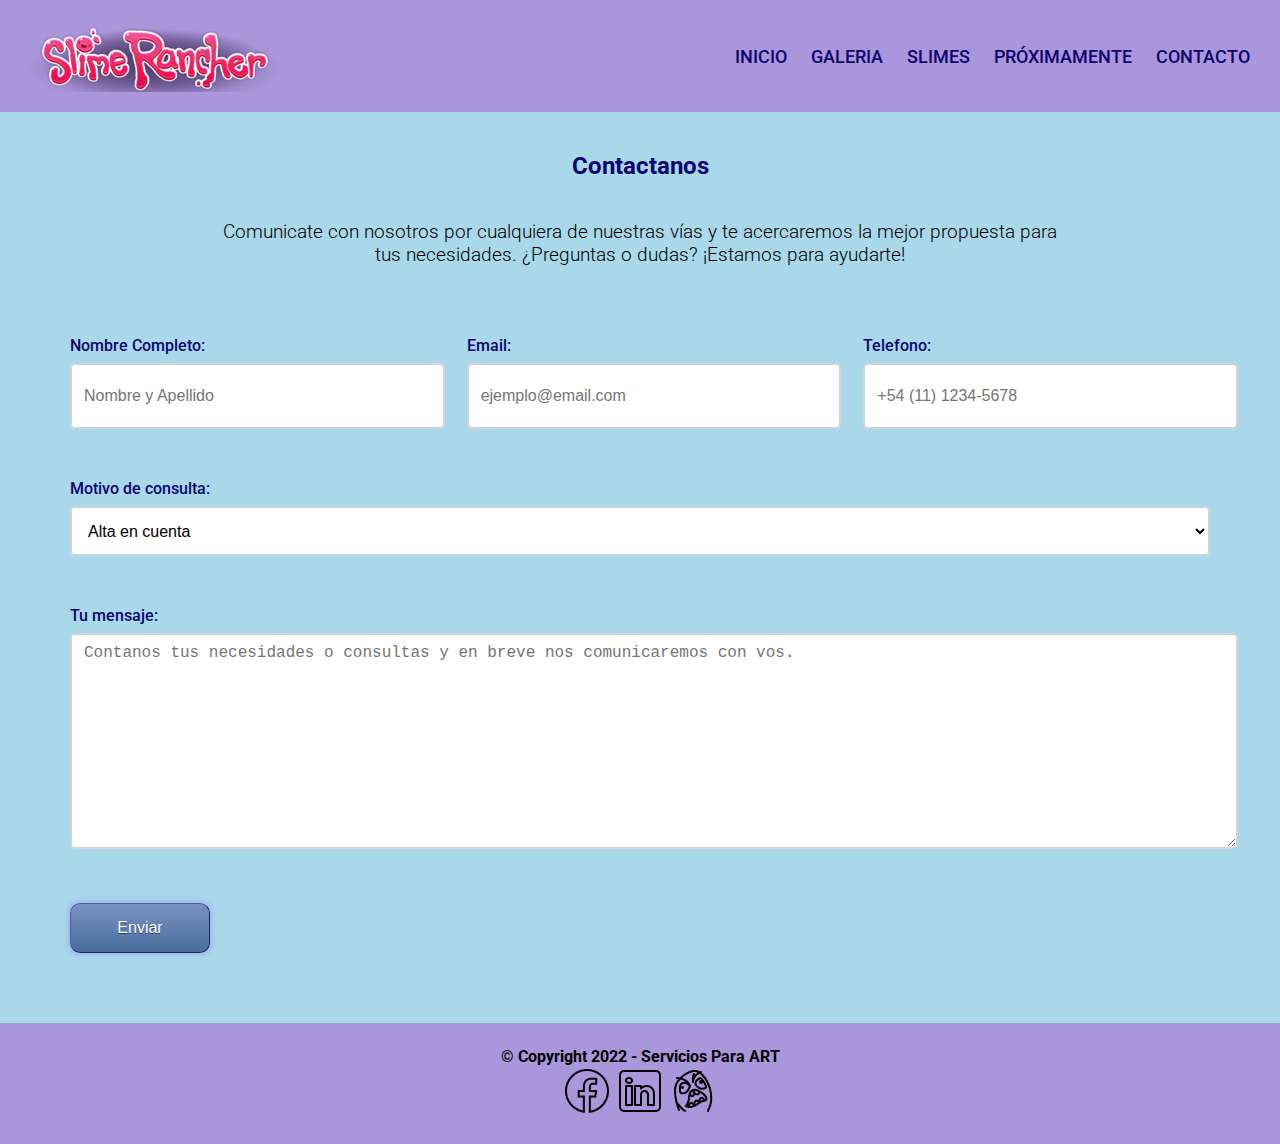
==== sections/contacto.html @ 7c5620d7 "nuevo proyecto" ====
<!DOCTYPE html>
<html lang="en">
<head>
  <meta charset="UTF-8" />
  <meta http-equiv="X-UA-Compatible" content="IE=edge" />
  <meta name="viewport" content="width=device-width, initial-scale=1.0" />

  <link href="https://cdn.jsdelivr.net/npm/bootstrap@5.2.0/dist/css/bootstrap.min.css" rel="stylesheet" integrity="sha384-gH2yIJqKdNHPEq0n4Mqa/HGKIhSkIHeL5AyhkYV8i59U5AR6csBvApHHNl/vI1Bx" crossorigin="anonymous">
  <link rel="stylesheet" href="../style/style.css">

  <title>Slime Rancher | Fan Page</title>

  <link rel="apple-touch-icon" sizes="180x180" href="../images/apple-touch-icon.png">
  <link rel="icon" type="image/png" sizes="32x32" href="../images/favicon-32x32.png">
  <link rel="icon" type="image/png" sizes="16x16" href="../images/favicon-16x16.png">
  <link rel="manifest" href="../images/site.webmanifest">
  <link rel="mask-icon" href="../images/safari-pinned-tab.svg" color="#5bbad5">
  <meta name="msapplication-TileColor" content="#da532c">
  <meta name="theme-color" content="#ffffff">

  <meta name="author" content="Bruno">
  <meta name="copyrigth" content="">
  <meta name="description" content="">
</head>
<body>
    <header>
        <!--Navegacion-->
        <img src="../images/logo270x72.png" alt="Logo de Slime Rancher" id="logo"/>
        <nav>
          <ul>
            <li><a href="../index.html">Inicio  </a></li>
            <li><a href="./galeria.html">Galeria</a></li>
            <li><a href="./slimes.html">Slimes</a></li>
            <li><a href="./proximamente.html">Próximamente</a></li>
            <li><a href="./contacto.html">Contacto</a></li>
          </ul>
        </nav>
    
      </header>
    

    <!-- formulario de contacto -->
	<section>
		<article class="contacto">
      <h2>Contactanos</h2>
      <p class="form-p">
        Comunicate con nosotros por cualquiera de nuestras vías y te acercaremos la mejor propuesta para tus necesidades. ¿Preguntas o dudas? ¡Estamos para ayudarte!
      </p>
			<form action="#" class="formpadre">
        <div  id="nombreApellido">
          <label for="nombreApellido" >Nombre Completo:</label>
          <input type="nombreApellido" placeholder="Nombre y Apellido" name="nombreApellido" class="form-control">
        </div>

        <div id="email">
          <label for="email" >Email:</label>
				  <input type="email" placeholder="ejemplo@email.com" name="email"class="form-control">
        </div>

				<div id="telefono">
          <label for="telefono">Telefono:</label>
					<input type="telefono" placeholder="+54 (11) 1234-5678" name="telefono"class="form-control">
        </div >

        <div id="motivo">
          <label>Motivo de consulta:</label>
          <select name="motivo" class="form-control"> 
              <option value="1">Alta en cuenta</option>
              <option value="2">RRHH</option>
              <option value="3">Cotización</option>
              <option value="4">Otros</option>
          </select>
        </div>

        <div id="mensaje">
          <label for="mensaje"> Tu mensaje:</label>
				  <textarea placeholder="Contanos tus necesidades o consultas y en breve nos comunicaremos con vos." class="form-control" required style="height: 200px;"></textarea>
        </div>
              
        <button class="boton">Enviar</button>
				      

			</form>

		</article>
	</section>





  <!-- pie de pagina -->
  <footer id="footer">
    <h3>© Copyright 2022 - Servicios Para ART</h3>
    <div class="d-flex flex-row justify-content-center align-items-end">
    <img src="../images/icons8-facebook-50.png" alt="Icono de facebook">
    <img src="../images/icons8-linkedin-50.png" alt="Icono de linkedin">
    <img src="../images/icons8-angry-face-meme-50.png" alt="Icono de meme cara enojada">
    </div>
  </footer>

  <!--Bootstrap-->
  <script src="https://cdn.jsdelivr.net/npm/bootstrap@5.2.0/dist/js/bootstrap.bundle.min.js" integrity="sha384-A3rJD856KowSb7dwlZdYEkO39Gagi7vIsF0jrRAoQmDKKtQBHUuLZ9AsSv4jD4Xa" crossorigin="anonymous"></script>
  </body>
</html>
---- style/style.css ----
@import url("https://fonts.googleapis.com/css2?family=Roboto:wght@100;300;500&display=swap");
header {
  background-color: #AA96DA;
  position: -webkit-sticky;
  position: sticky;
  top: 0;
  left: 0;
  display: flex;
  justify-content: space-between;
  align-items: center;
  padding: 20px;
  z-index: 100;
}

nav ul {
  margin: 0;
}
nav ul li {
  padding: 10px 10px;
  display: inline-block;
}

footer {
  padding: 25px;
  left: 0;
  bottom: 0;
  background-color: #AA96DA;
  text-align: center;
  font-size: smaller;
}

.texto {
  border: 2px solid #4b9978;
  background-color: #61c79c;
  max-width: 794px;
  padding: 30px;
  margin: 15px;
  margin-bottom: 50px;
  color: white;
}

video .trailer-inicio {
  grid-area: trailer-inicio;
  padding: 15px;
  border-style: none;
  border: 1px;
  border-radius: 20px;
}

.trailer-inicio:hover {
  transform: scale(1.2);
  transition: transform 0.2s;
}

.texto-inicio {
  grid-area: texto-inicio;
  display: flex;
  flex-direction: column;
  align-items: center;
  padding: 15px;
}

.venta {
  grid-area: venta;
  padding: 15px;
  display: flex;
  flex-direction: column;
  align-items: center;
}
.venta .venta-links {
  display: flex;
  gap: 20px;
  align-items: center;
  flex-wrap: wrap;
  justify-content: center;
}

.requerimientos {
  grid-area: requerimientos;
  padding: 15px;
  display: flex;
  flex-direction: column;
  align-items: center;
}
.requerimientos .requerimientos-lista {
  display: flex;
  justify-content: space-around;
  flex-wrap: wrap;
}
.requerimientos .requerimientos-lista .reque-windows, .requerimientos .requerimientos-lista .reque-mac, .requerimientos .requerimientos-lista .reque-linus {
  flex-grow: 1;
  flex-shrink: 1;
  flex-basis: 0;
  text-align: center;
}
.requerimientos .requerimientos-lista .reque-windows .titulo-reque, .requerimientos .requerimientos-lista .reque-mac .titulo-reque, .requerimientos .requerimientos-lista .reque-linus .titulo-reque {
  font-size: xx-large;
}
.requerimientos .requerimientos-lista .reque-windows .texto-reque, .requerimientos .requerimientos-lista .reque-mac .texto-reque, .requerimientos .requerimientos-lista .reque-linus .texto-reque {
  font-size: large;
}
.requerimientos .requerimientos-lista b {
  font-weight: bold;
}

.padre-inicio {
  display: grid;
  margin-top: 20px;
  width: 100%;
  grid-template-columns: repeat(2, 1fr);
  grid-template-rows: repeat(3, 1fr);
  gap: 10px;
  justify-items: center;
  align-items: center;
  grid-template-areas: "trailer-inicio texto-inicio" "venta venta" "requerimientos requerimientos";
}

.screenshot {
  display: flex;
  flex-direction: column;
  flex-wrap: nowrap;
  align-items: center;
}
.screenshot .screenshot-grid {
  width: 80%;
  margin: 20px auto 20px;
  display: grid;
  grid-template-columns: repeat(auto-fit, minmax(250px, 1fr));
  grid-gap: 10px;
}
.screenshot .screenshot-grid img {
  width: 100%;
  cursor: pointer;
  transition: 0.4s;
}

.wallpaper {
  display: flex;
  flex-direction: column;
  flex-wrap: nowrap;
  align-items: center;
}
.wallpaper .wallpaper-grid {
  width: 80%;
  margin: 20px auto 20px;
  display: grid;
  grid-template-columns: repeat(auto-fit, minmax(250px, 1fr));
  grid-gap: 10px;
}
.wallpaper .wallpaper-grid img {
  width: 100%;
  cursor: pointer;
  transition: 0.4s;
}

.screenshot-grid img:hover {
  transform: scale(0.8) rotate(-15deg);
  border-radius: 20px;
  box-shadow: 0 32px 75px rgba(68, 77, 136, 0.2);
}

.wallpaper-grid img:hover {
  transform: scale(0.8) rotate(-15deg);
  border-radius: 20px;
  box-shadow: 0 32px 75px rgba(68, 77, 136, 0.2);
}

.full-img {
  width: 100%;
  height: 100vh;
  background: rgba(0, 0, 0, 0.9);
  position: fixed;
  top: 0;
  left: 0;
  display: none;
  align-items: center;
  justify-content: center;
  z-index: 100;
}
.full-img img {
  width: 90%;
  max-width: 1200px;
}
.full-img span {
  position: absolute;
  top: 5%;
  right: 5%;
  font-size: 30px;
  color: white;
  cursor: pointer;
}

.slimes-text {
  display: flex;
  flex-direction: column;
  flex-wrap: nowrap;
  align-items: center;
  margin: 50px;
}
.slimes-text h1 {
  color: black;
  text-align: center;
}
.slimes-text p {
  text-align: center;
}

.titulo-slimes {
  text-align: center;
}

.linea {
  border-top: 2px solid #AA96DA;
  height: 2px;
  padding: 0;
  margin: 20px auto 0 auto;
  width: 80%;
}

.defi-slimes {
  text-align: center;
}

.slimes {
  display: flex;
  gap: 20px;
  flex-wrap: wrap;
  justify-content: center;
}
.slimes .maincontainer {
  width: 350px;
  height: 350px;
  margin: 10px;
}
.slimes .maincontainer .back {
  display: flex;
  flex-direction: column;
  align-items: center;
  justify-content: space-around;
}
.slimes .maincontainer .front {
  display: flex;
  flex-direction: column;
  align-items: center;
}
.slimes .maincontainer .front .h2 {
  text-align: center;
  padding: 10px;
  color: #000;
}
.slimes .maincontainer .front img {
  width: 250px;
  height: 250px;
}
.slimes .maincontainer img {
  border-radius: 10px;
}

.maincontainer > .front {
  position: absolute;
  transform: perspective(600px) rotateY(0deg);
  width: 350px;
  height: 350px;
  -webkit-backface-visibility: hidden;
          backface-visibility: hidden;
  transition: transform 0.5s linear 0s;
}

.maincontainer > .back {
  position: absolute;
  transform: perspective(600px) rotateY(180deg);
  background: #262626;
  color: #fff;
  width: 350px;
  height: 350px;
  border-radius: 10px;
  padding: 5px;
  -webkit-backface-visibility: hidden;
          backface-visibility: hidden;
  transition: transform 0.5s linear 0s;
}

.maincontainer:hover > .front {
  transform: perspective(600px) rotateY(-180deg);
}

.maincontainer:hover > .back {
  transform: perspective(600px) rotateY(0deg);
}

.proximamente {
  display: flex;
  flex-direction: column;
  align-items: center;
  margin-bottom: 15px;
}
.proximamente .trailerSR2 {
  display: flex;
  flex-direction: column;
  align-items: center;
}

/* contacto.html */
.contacto {
  padding: 20px;
  gap: 20px;
  display: flex;
  flex-direction: column;
  align-items: center;
}
.contacto h2 {
  padding: 20px 20px;
  color: #0c056d;
}

#nombreApellido {
  grid-area: nombreApellido;
}

#email {
  grid-area: email;
}

#telefono {
  grid-area: telefono;
}

#motivo {
  grid-area: motivo;
}

#mensaje {
  grid-area: mensaje;
}

#boton {
  grid-area: 4/3/5/4;
}

.form-p {
  padding: 0 200px 0 200px;
  text-align: center;
}

label {
  color: #0c056d;
  font-family: "Roboto", sans-serif;
  font-weight: 500;
  margin-bottom: 0.5rem;
  display: inline-block;
}

.form-control {
  width: 100%;
  height: 50px;
  padding: 0.375rem 0.75rem;
  font-size: 1rem;
  font-weight: 500;
  line-height: 1.5;
  background-color: #fff;
  background-clip: padding-box;
  border: 2px solid #ced4da;
  border-radius: 0.25rem;
}

.formpadre {
  display: grid;
  margin: 50px;
  gap: 50px;
  grid-template-areas: " nombreApellido email   telefono " " motivo         motivo  motivo" " mensaje        mensaje mensaje" " boton          boton   boton";
  grid-template-rows: auto;
  grid-template-columns: 1fr 1fr 1fr;
}

.boton {
  background-color: #0c056d;
  width: 140px;
  height: 50px;
  border-width: 1px;
  font-size: 16px;
  color: #fff;
  border-color: #4e6096;
  border-radius: 10px;
  box-shadow: 0px 0px 5px 2px #9fb4f2;
  text-shadow: 0px 1px 0px #283966;
  background: linear-gradient(rgb(120, 146, 194), #476e9e);
}

.boton:hover {
  background: linear-gradient(#476e9e, rgb(120, 146, 194));
}

/*Celulares*/
@media (max-width: 640px) {
  #boton {
    grid-area: boton;
  }
  .padre-inicio {
    display: grid;
    grid-template-columns: auto;
    grid-template-rows: auto auto auto auto;
    gap: 1px;
    margin: 10px;
    justify-items: center;
    align-items: center;
    grid-template-areas: "texto-inicio" "trailer-inicio" "venta" "requerimientos";
  }
  header {
    flex-direction: column;
  }
  ul {
    display: flex;
    flex-direction: row;
    flex-wrap: wrap;
  }
  .form-p {
    padding: 0 10px 0;
  }
  .formpadre {
    display: grid;
    width: 100%;
    margin: 10px;
    gap: 20px;
    grid-template-areas: "nombreApellido" "email" "telefono" "motivo" "mensaje" "boton";
    grid-template-rows: 1fr;
    grid-template-columns: 1fr;
  }
  .requerimientos {
    display: flex;
    flex-direction: column;
    text-align: center;
  }
  .requerimientos .requerimientos-lista {
    display: flex;
    flex-direction: column;
  }
  .linea {
    width: 90%;
  }
}
/*Tablets*/
@media (min-width: 640px) and (max-width: 1024px) {
  header {
    flex-direction: column;
  }
  .form-p {
    padding: 0 0 0 0;
  }
  .padre-inicio {
    display: grid;
    grid-template-columns: auto;
    grid-template-rows: auto auto auto auto;
    gap: 1px;
    margin: 10px;
    justify-items: center;
    align-items: center;
    grid-template-areas: "texto-inicio" "trailer-inicio" "venta" "requerimientos";
  }
  .requerimientos-lista {
    display: flex;
    flex-direction: column;
  }
  .linea {
    width: 85%;
  }
}
/*paleta de colores https://colorhunt.co/palette/fcffa6c1ffd7b5deffcab8ff
*/
* {
  padding: 0;
  margin: 0;
}

body {
  background-color: #A8D8EA;
  font-family: "Roboto", sans-serif;
  font-weight: 300;
}

a {
  text-decoration: none;
  text-transform: uppercase;
  font-family: "Roboto", sans-serif;
  font-weight: 500;
  font-size: large;
  color: #0c056d;
}

h1 {
  padding: 20px 20px;
  color: #0c056d;
}

p {
  font-size: larger;
}/*# sourceMappingURL=style.css.map */
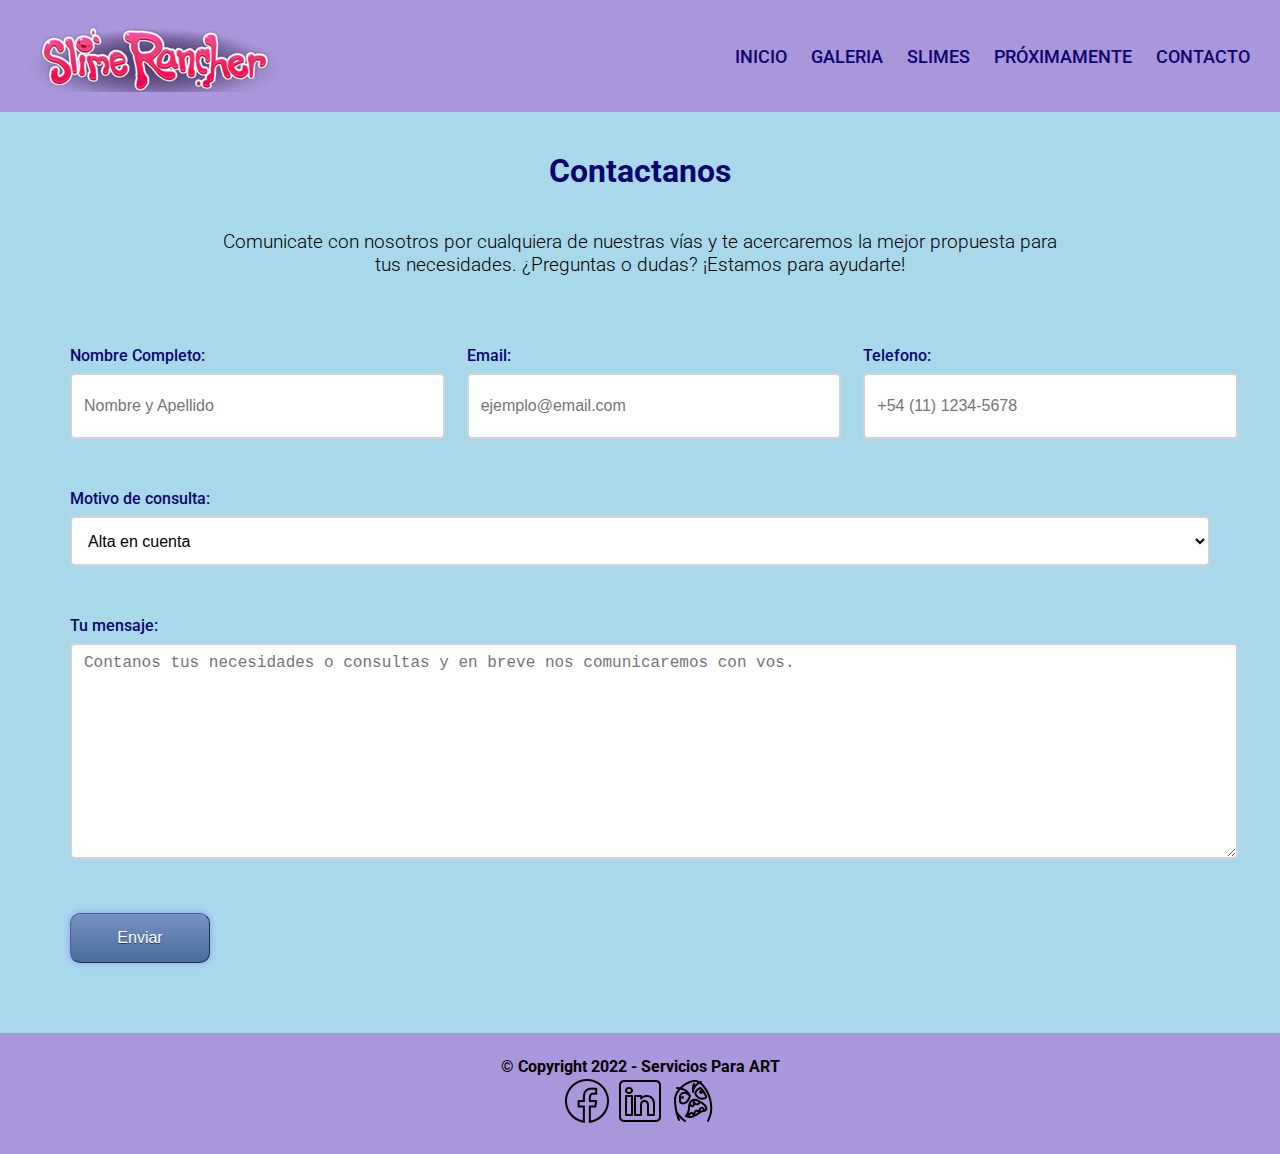
==== commit d4652a91: "agreglos de padding" ====
--- a/sections/contacto.html
+++ b/sections/contacto.html
@@ -20,8 +20,10 @@
 
   <meta name="author" content="Bruno">
   <meta name="copyrigth" content="">
-  <meta name="description" content="">
+  <meta name="description" content="Este sitio es una Fan Page del videojuego -Slime Rancher-">
+  <meta name="keywords" content="Videojuegos, Slime Rancher, Slimes">
 </head>
+
 <body>
     <header>
         <!--Navegacion-->
@@ -42,7 +44,7 @@
     <!-- formulario de contacto -->
 	<section>
 		<article class="contacto">
-      <h2>Contactanos</h2>
+      <h1>Contactanos</h1>
       <p class="form-p">
         Comunicate con nosotros por cualquiera de nuestras vías y te acercaremos la mejor propuesta para tus necesidades. ¿Preguntas o dudas? ¡Estamos para ayudarte!
       </p>
--- a/style/style.css
+++ b/style/style.css
@@ -18,6 +18,14 @@
 nav ul li {
   padding: 10px 10px;
   display: inline-block;
+}
+nav ul li a {
+  text-decoration: none;
+  text-transform: uppercase;
+  font-family: "Roboto", sans-serif;
+  font-weight: 500;
+  font-size: large;
+  color: #0c056d;
 }
 
 footer {
@@ -115,20 +123,23 @@
   grid-template-areas: "trailer-inicio texto-inicio" "venta venta" "requerimientos requerimientos";
 }
 
-.screenshot {
+.galeria {
+  margin-top: 20px;
+}
+.galeria .screenshot {
   display: flex;
   flex-direction: column;
   flex-wrap: nowrap;
   align-items: center;
 }
-.screenshot .screenshot-grid {
+.galeria .screenshot .screenshot-grid {
   width: 80%;
   margin: 20px auto 20px;
   display: grid;
   grid-template-columns: repeat(auto-fit, minmax(250px, 1fr));
   grid-gap: 10px;
 }
-.screenshot .screenshot-grid img {
+.galeria .screenshot .screenshot-grid img {
   width: 100%;
   cursor: pointer;
   transition: 0.4s;
@@ -195,11 +206,12 @@
   flex-direction: column;
   flex-wrap: nowrap;
   align-items: center;
-  margin: 50px;
+  margin: 20px;
 }
 .slimes-text h1 {
-  color: black;
-  text-align: center;
+  color: #0c056d;
+  text-align: center;
+  padding: 20px;
 }
 .slimes-text p {
   text-align: center;
@@ -246,7 +258,7 @@
 .slimes .maincontainer .front .h2 {
   text-align: center;
   padding: 10px;
-  color: #000;
+  color: #0c056d;
 }
 .slimes .maincontainer .front img {
   width: 250px;
@@ -292,7 +304,7 @@
   display: flex;
   flex-direction: column;
   align-items: center;
-  margin-bottom: 15px;
+  margin: 20px;
 }
 .proximamente .trailerSR2 {
   display: flex;
@@ -308,8 +320,8 @@
   flex-direction: column;
   align-items: center;
 }
-.contacto h2 {
-  padding: 20px 20px;
+.contacto h1 {
+  padding: 20px;
   color: #0c056d;
 }
 
@@ -477,15 +489,6 @@
   font-weight: 300;
 }
 
-a {
-  text-decoration: none;
-  text-transform: uppercase;
-  font-family: "Roboto", sans-serif;
-  font-weight: 500;
-  font-size: large;
-  color: #0c056d;
-}
-
 h1 {
   padding: 20px 20px;
   color: #0c056d;
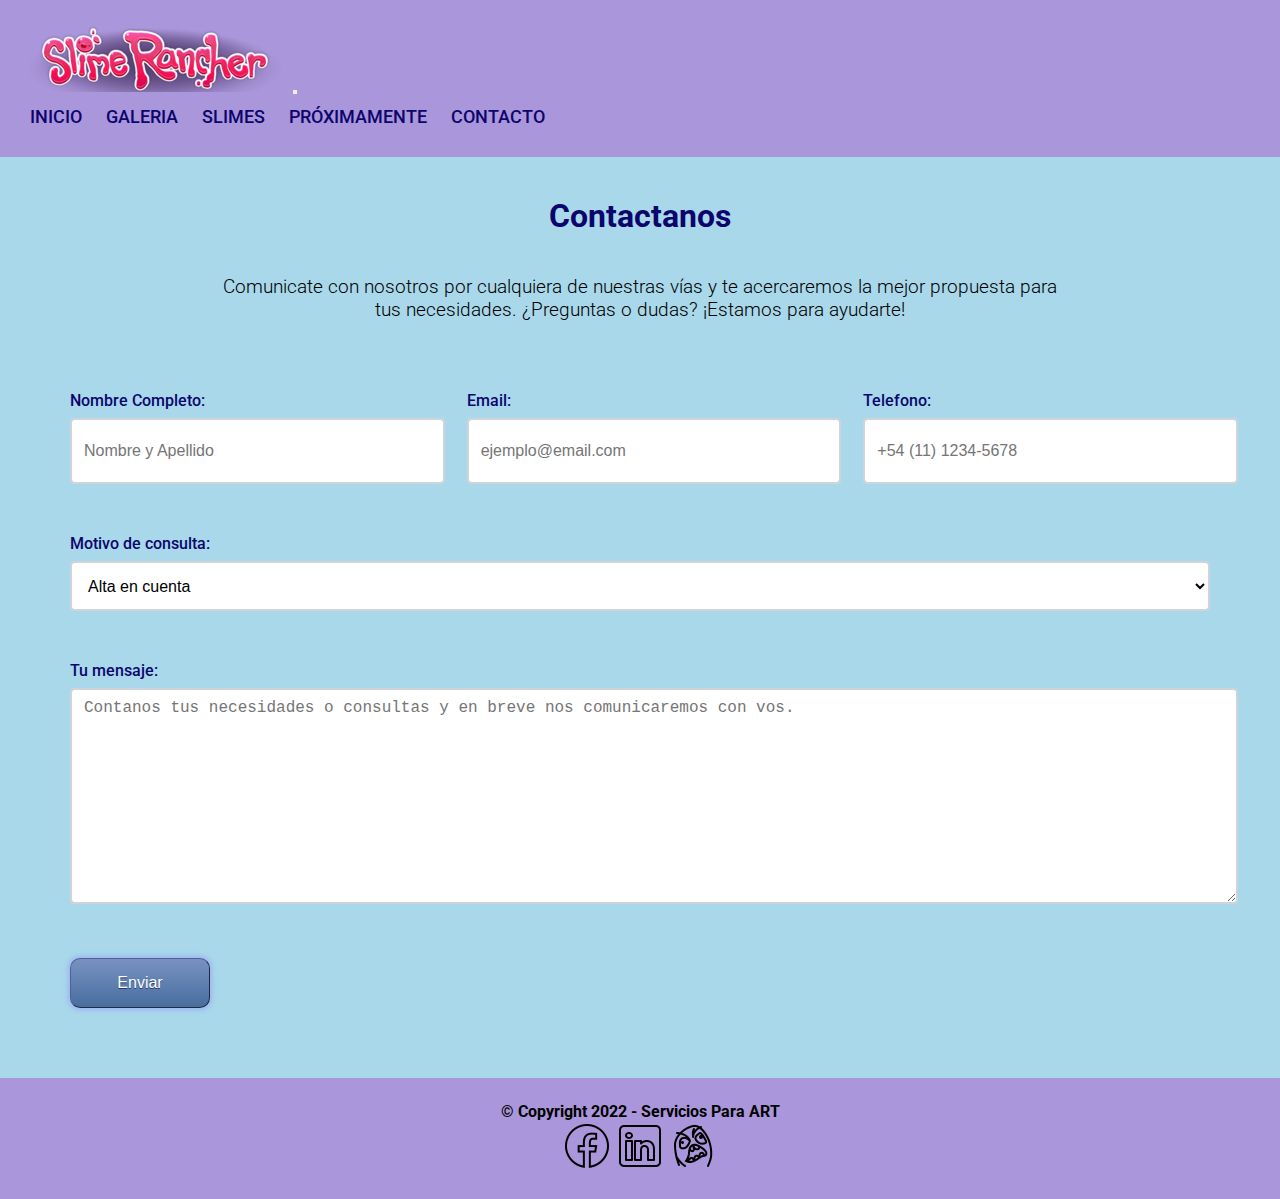
==== commit 72c10814: "agreglos header" ====
--- a/sections/contacto.html
+++ b/sections/contacto.html
@@ -25,23 +25,27 @@
 </head>
 
 <body>
-    <header>
-        <!--Navegacion-->
-        <img src="../images/logo270x72.png" alt="Logo de Slime Rancher" id="logo"/>
-        <nav>
+  <header>
+    <nav class="navbar navbar-expand-lg navbar-dark bgNav">
+      <div class="container-fluid">
+        <a class="navbar-brand" href="./index.html"><img src="../images/logo270x72.png" alt="Logo de Slime Rancher" class="logo"></a>
+        <button class="navbar-toggler navbar-dark" type="button" data-bs-toggle="collapse" data-bs-target="#navbarNav" aria-controls="navbarNav" aria-expanded="false" aria-label="Toggle navigation">
+          <span class="navbar-toggler-icon"></span>
+        </button>
+
+        <div class="collapse navbar-collapse nav" id="navbarNav">
           <ul>
-            <li><a href="../index.html">Inicio  </a></li>
+            <li><a href="../index.html">Inicio</a></li>
             <li><a href="./galeria.html">Galeria</a></li>
             <li><a href="./slimes.html">Slimes</a></li>
             <li><a href="./proximamente.html">Próximamente</a></li>
             <li><a href="./contacto.html">Contacto</a></li>
           </ul>
-        </nav>
-    
-      </header>
-    
+        </div>
+    </nav>
+  </header>
 
-    <!-- formulario de contacto -->
+  <!-- formulario de contacto -->
 	<section>
 		<article class="contacto">
       <h1>Contactanos</h1>
@@ -53,17 +57,14 @@
           <label for="nombreApellido" >Nombre Completo:</label>
           <input type="nombreApellido" placeholder="Nombre y Apellido" name="nombreApellido" class="form-control">
         </div>
-
         <div id="email">
           <label for="email" >Email:</label>
 				  <input type="email" placeholder="ejemplo@email.com" name="email"class="form-control">
         </div>
-
 				<div id="telefono">
           <label for="telefono">Telefono:</label>
 					<input type="telefono" placeholder="+54 (11) 1234-5678" name="telefono"class="form-control">
         </div >
-
         <div id="motivo">
           <label>Motivo de consulta:</label>
           <select name="motivo" class="form-control"> 
@@ -73,23 +74,14 @@
               <option value="4">Otros</option>
           </select>
         </div>
-
         <div id="mensaje">
           <label for="mensaje"> Tu mensaje:</label>
 				  <textarea placeholder="Contanos tus necesidades o consultas y en breve nos comunicaremos con vos." class="form-control" required style="height: 200px;"></textarea>
-        </div>
-              
+        </div>   
         <button class="boton">Enviar</button>
-				      
-
 			</form>
-
 		</article>
 	</section>
-
-
-
-
 
   <!-- pie de pagina -->
   <footer id="footer">
@@ -100,7 +92,6 @@
     <img src="../images/icons8-angry-face-meme-50.png" alt="Icono de meme cara enojada">
     </div>
   </footer>
-
   <!--Bootstrap-->
   <script src="https://cdn.jsdelivr.net/npm/bootstrap@5.2.0/dist/js/bootstrap.bundle.min.js" integrity="sha384-A3rJD856KowSb7dwlZdYEkO39Gagi7vIsF0jrRAoQmDKKtQBHUuLZ9AsSv4jD4Xa" crossorigin="anonymous"></script>
   </body>
--- a/style/style.css
+++ b/style/style.css
@@ -5,13 +5,14 @@
   position: sticky;
   top: 0;
   left: 0;
-  display: flex;
-  justify-content: space-between;
-  align-items: center;
   padding: 20px;
   z-index: 100;
 }
 
+nav {
+  padding-left: 0;
+  margin-bottom: 0;
+}
 nav ul {
   margin: 0;
 }
@@ -26,6 +27,14 @@
   font-weight: 500;
   font-size: large;
   color: #0c056d;
+}
+
+container-fluid {
+  display: flex;
+}
+
+.navbar-collapse {
+  flex-grow: 0;
 }
 
 footer {
@@ -451,9 +460,16 @@
   }
 }
 /*Tablets*/
-@media (min-width: 640px) and (max-width: 1024px) {
-  header {
+@media (min-width: 640px) and (max-width: 992px) {
+  #navbarNav {
+    justify-content: center;
+  }
+  ul {
+    display: flex;
     flex-direction: column;
+    padding-left: 0;
+    margin-bottom: 0;
+    list-style: none;
   }
   .form-p {
     padding: 0 0 0 0;
@@ -463,7 +479,7 @@
     grid-template-columns: auto;
     grid-template-rows: auto auto auto auto;
     gap: 1px;
-    margin: 10px;
+    margin: 0px;
     justify-items: center;
     align-items: center;
     grid-template-areas: "texto-inicio" "trailer-inicio" "venta" "requerimientos";
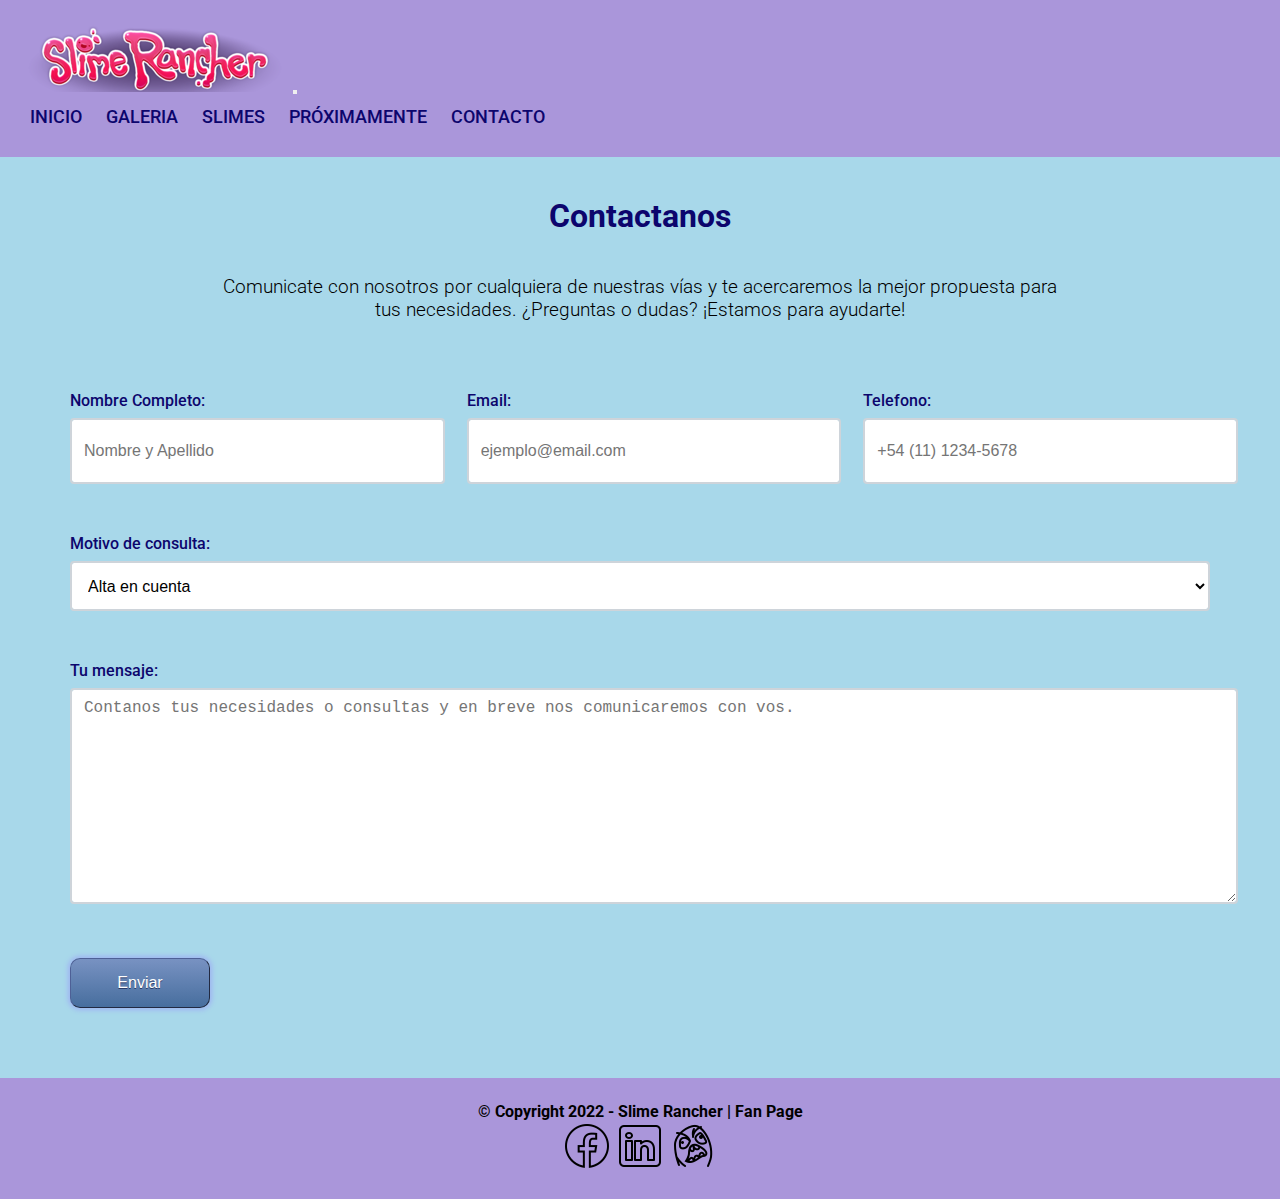
==== commit a100dfaf: "agreglos varios" ====
--- a/sections/contacto.html
+++ b/sections/contacto.html
@@ -85,7 +85,7 @@
 
   <!-- pie de pagina -->
   <footer id="footer">
-    <h3>© Copyright 2022 - Servicios Para ART</h3>
+    <h3>© Copyright 2022 - Slime Rancher | Fan Page</h3>
     <div class="d-flex flex-row justify-content-center align-items-end">
     <img src="../images/icons8-facebook-50.png" alt="Icono de facebook">
     <img src="../images/icons8-linkedin-50.png" alt="Icono de linkedin">
--- a/style/style.css
+++ b/style/style.css
@@ -413,6 +413,16 @@
 
 /*Celulares*/
 @media (max-width: 640px) {
+  #navbarNav {
+    justify-content: center;
+  }
+  ul {
+    display: flex;
+    flex-direction: column;
+    padding-left: 0;
+    margin-bottom: 0;
+    list-style: none;
+  }
   #boton {
     grid-area: boton;
   }
